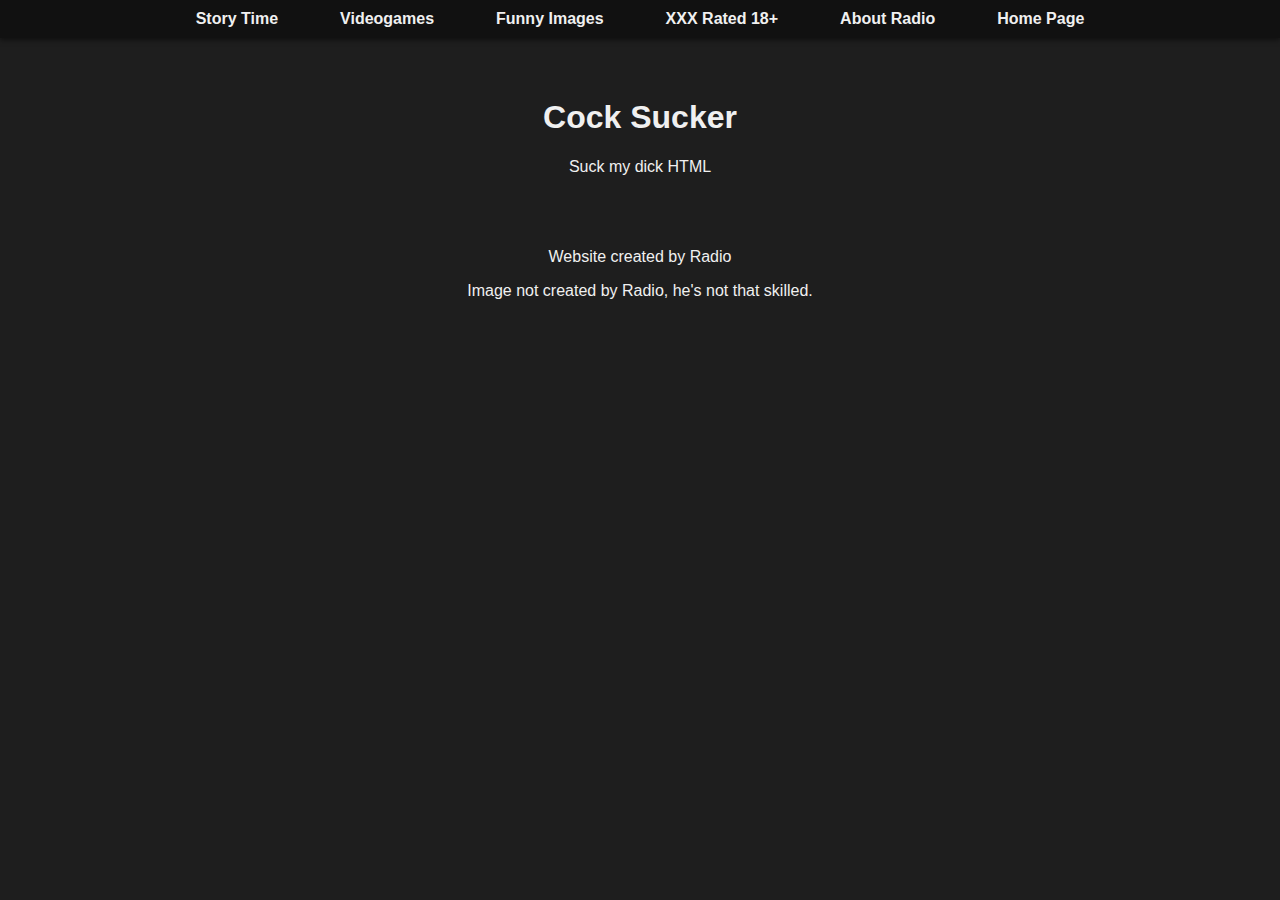
==== about.html @ 6d04199d "test" ====
<!DOCTYPE html>
<html lang="en">
<head>
  <meta charset="UTF-8" />
  <meta name="viewport" content="width=device-width, initial-scale=1.0" />
  <title>My First Website</title>
  <link rel="stylesheet" href="style.css" />
</head>
<body>
</section>
<nav class="navbar">
    <ul>
        <li><a href="story.html">Story Time</a></li>
        <li><a href="videogames.html">Videogames</a></li>
        <li><a href="funnyImg.html">Funny Images</a></li>
        <li><a href="spicyImg.html">XXX Rated 18+</a></li>
        <li><a href="about.html">About Radio</a></li>
        <li><a href="index.html">Home Page</a></li>
      </ul>
  </nav>
  <header class="main-header">
    <h1>Cock Sucker</h1>
    <p>Suck my dick HTML</p>
  </header>

  <footer>
    <p>Website created by Radio</p>
    <p>Image not created by Radio, he's not that skilled.</p>
  </footer>

  <script src="script.js"></script>
</body>
</html>
---- style.css ----
body {
  font-family: sans-serif;
  background-color: #1e1e1e;
  color: #f0f0f0;
  margin: 0;
  padding: 0;
  text-align: center; /* Center all text and inline content */
}

.navbar {
  background-color: #111;
  padding: 10px 0;
  box-shadow: 0 2px 5px rgba(0, 0, 0, 0.5);
  position: sticky;
  top: 0;
  z-index: 1000;
}

.navbar ul {
  list-style: none;
  display: flex;
  justify-content: center;
  gap: 30px;
  padding: 0;
  margin: 0;
}

.navbar li a {
  color: #f0f0f0;
  text-decoration: none;
  font-weight: bold;
  padding: 8px 16px;
  border-radius: 5px;
  transition: background-color 0.3s ease;
}

.navbar li a:hover {
  background-color: #333;
}

.main-header {
  padding: 40px 20px;
}

img {
  margin-top: 20px;
  border-radius: 10px;
}
.gold-header {
  color: hsl(177, 96%, 51%);
  padding: 40px;
  font-size: 48px;
  font-weight: bold;
  text-shadow: 0 0 8px #a5fd00;
}

/* Optional sparkle animation */
@keyframes sparkle {
  0% {
    text-shadow: 0 0 10px gold, 0 0 20px #ffd700;
  }
  100% {
    text-shadow: 0 0 20px white, 0 0 40px #fffacd;
  }
}
.party-time {
  background-image: url('https://cdn.pixabay.com/animation/2024/05/02/07/43/07-43-00-535_512.gif');
  background-size: cover;
}
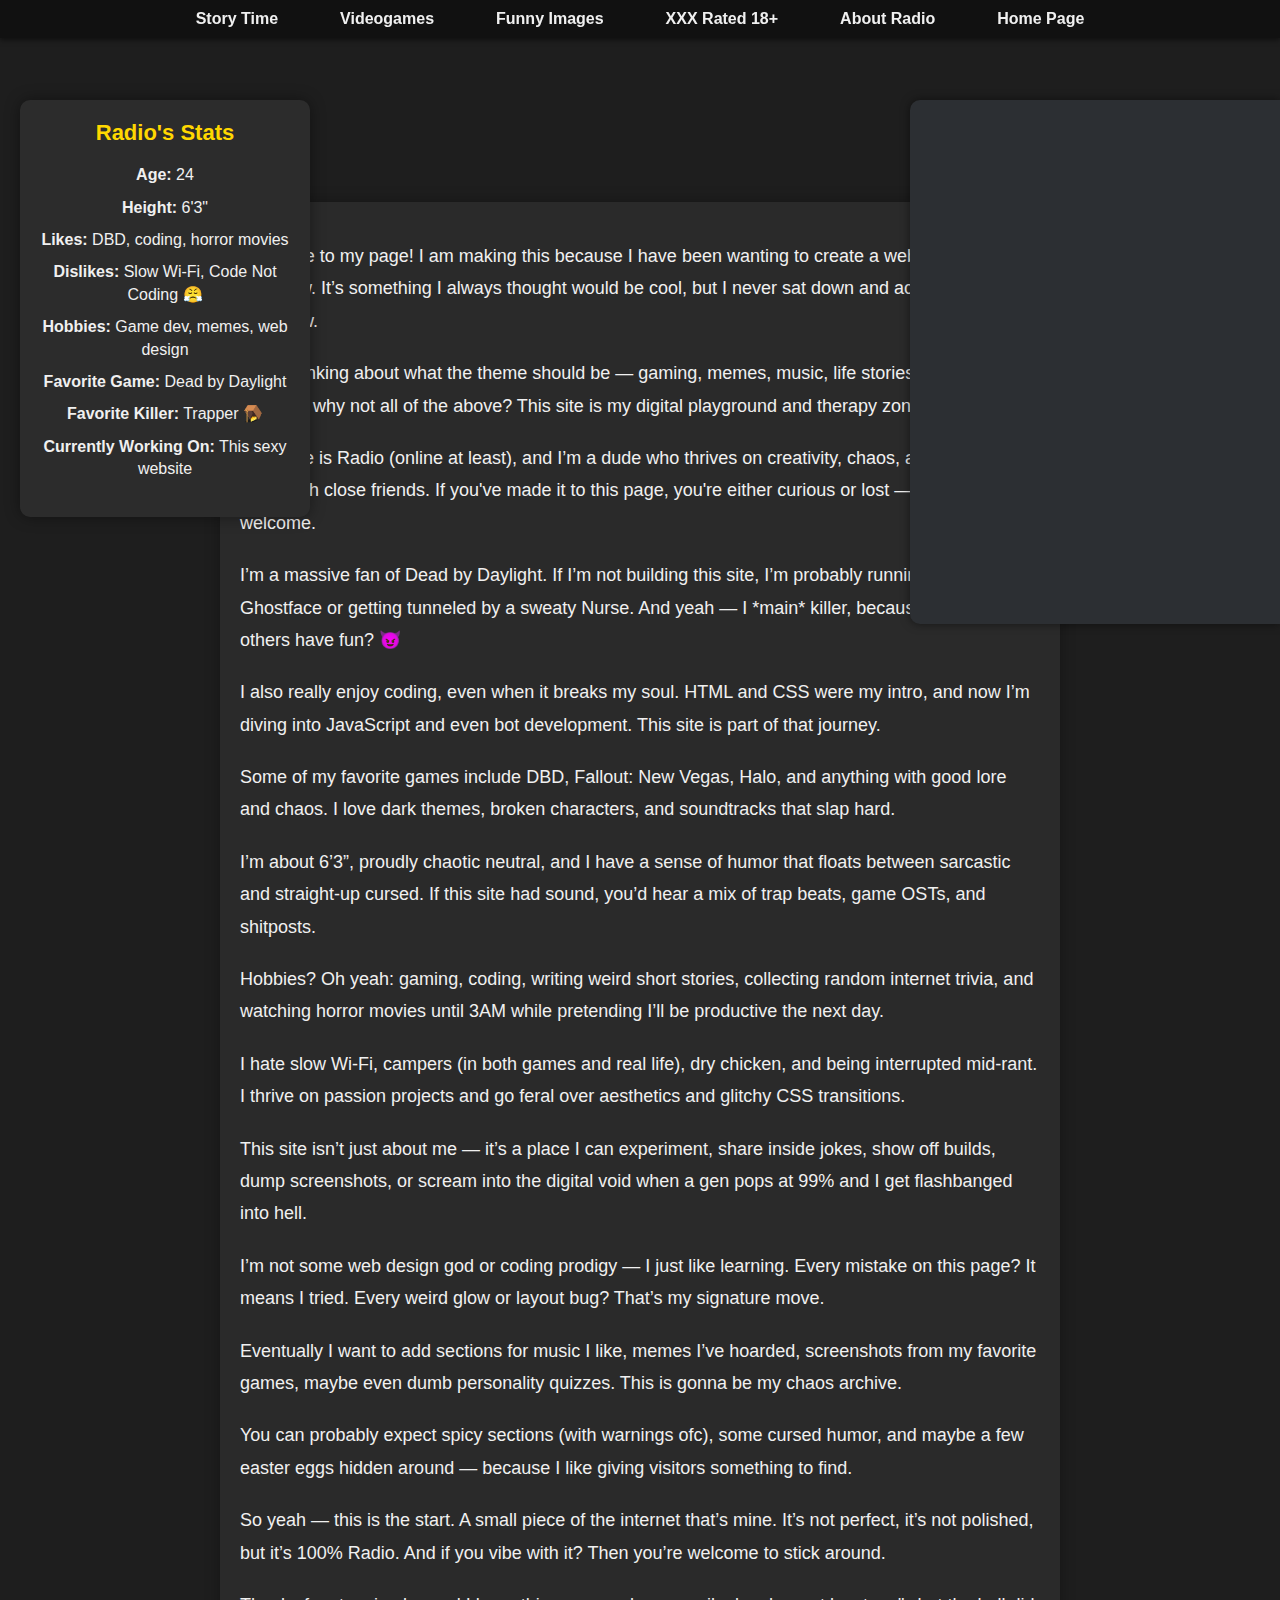
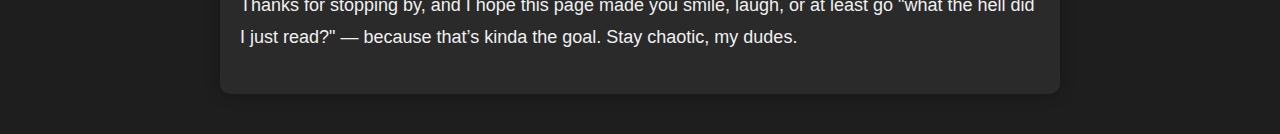
==== commit f1a32e72: "V8" ====
--- a/about.html
+++ b/about.html
@@ -18,15 +18,105 @@
         <li><a href="index.html">Home Page</a></li>
       </ul>
   </nav>
-  <header class="main-header">
-    <h1>Cock Sucker</h1>
-    <p>Suck my dick HTML</p>
+  <div class="discord-widget">
+    <iframe
+      src="https://discord.com/widget?id=1348899201223757894&theme=dark"
+      width="350"
+      height="500"
+      allowtransparency="true"
+      frameborder="0"
+      sandbox="allow-popups allow-popups-to-escape-sandbox allow-same-origin allow-scripts">
+    </iframe>
+  </div>
+  
+   <aside class="bio-sidebar">
+    <h2>Radio's Stats</h2>
+    <ul>
+      <li><strong>Age:</strong> 24</li>
+      <li><strong>Height:</strong> 6'3"</li>
+      <li><strong>Likes:</strong> DBD, coding, horror movies</li>
+      <li><strong>Dislikes:</strong> Slow Wi-Fi, Code Not Coding 😤</li>
+      <li><strong>Hobbies:</strong> Game dev, memes, web design</li>
+      <li><strong>Favorite Game:</strong> Dead by Daylight</li>
+      <li><strong>Favorite Killer:</strong> Trapper 🪤</li>
+      <li><strong>Currently Working On:</strong> This sexy website</li>
+    </ul>
+  </aside>
+  <header>
+    <iframe
+    title="Discord user embed"
+    width="340"
+    height="120"
+    frameborder="0"
+    sandbox="allow-scripts"
+    src="https://widgets.vendicated.dev/user?id=834691444966162472&theme=dark&banner=true&full-banner=false&rounded-corners=true&discord-icon=false&badges=false&guess-nitro=false&"
+></iframe>    
   </header>
 
-  <footer>
-    <p>Website created by Radio</p>
-    <p>Image not created by Radio, he's not that skilled.</p>
-  </footer>
+  <body>
+    <div class="content">
+    <p>
+      Welcome to my page! I am making this because I have been wanting to create a webpage for some time now. It’s something I always thought would be cool, but I never sat down and actually started. Until now.
+    </p>
+  
+    <p>
+      I was thinking about what the theme should be — gaming, memes, music, life stories — then decided: why not all of the above? This site is my digital playground and therapy zone all in one.
+    </p>
+  
+    <p>
+      My name is Radio (online at least), and I’m a dude who thrives on creativity, chaos, and cracking jokes with close friends. If you've made it to this page, you're either curious or lost — either way, welcome.
+    </p>
+  
+    <p>
+      I’m a massive fan of Dead by Daylight. If I’m not building this site, I’m probably running from Ghostface or getting tunneled by a sweaty Nurse. And yeah — I *main* killer, because why let others have fun? 😈
+    </p>
+  
+    <p>
+      I also really enjoy coding, even when it breaks my soul. HTML and CSS were my intro, and now I’m diving into JavaScript and even bot development. This site is part of that journey.
+    </p>
+  
+    <p>
+      Some of my favorite games include DBD, Fallout: New Vegas, Halo, and anything with good lore and chaos. I love dark themes, broken characters, and soundtracks that slap hard.
+    </p>
+  
+    <p>
+      I’m about 6’3”, proudly chaotic neutral, and I have a sense of humor that floats between sarcastic and straight-up cursed. If this site had sound, you’d hear a mix of trap beats, game OSTs, and shitposts.
+    </p>
+  
+    <p>
+      Hobbies? Oh yeah: gaming, coding, writing weird short stories, collecting random internet trivia, and watching horror movies until 3AM while pretending I’ll be productive the next day.
+    </p>
+  
+    <p>
+      I hate slow Wi-Fi, campers (in both games and real life), dry chicken, and being interrupted mid-rant. I thrive on passion projects and go feral over aesthetics and glitchy CSS transitions.
+    </p>
+  
+    <p>
+      This site isn’t just about me — it’s a place I can experiment, share inside jokes, show off builds, dump screenshots, or scream into the digital void when a gen pops at 99% and I get flashbanged into hell.
+    </p>
+  
+    <p>
+      I’m not some web design god or coding prodigy — I just like learning. Every mistake on this page? It means I tried. Every weird glow or layout bug? That’s my signature move.
+    </p>
+  
+    <p>
+      Eventually I want to add sections for music I like, memes I’ve hoarded, screenshots from my favorite games, maybe even dumb personality quizzes. This is gonna be my chaos archive.
+    </p>
+  
+    <p>
+      You can probably expect spicy sections (with warnings ofc), some cursed humor, and maybe a few easter eggs hidden around — because I like giving visitors something to find.
+    </p>
+  
+    <p>
+      So yeah — this is the start. A small piece of the internet that’s mine. It’s not perfect, it’s not polished, but it’s 100% Radio. And if you vibe with it? Then you’re welcome to stick around.
+    </p>
+  
+    <p>
+      Thanks for stopping by, and I hope this page made you smile, laugh, or at least go "what the hell did I just read?" — because that’s kinda the goal. Stay chaotic, my dudes.
+    </p>
+</div>
+  </body>
+  
 
   <script src="script.js"></script>
 </body>
--- a/style.css
+++ b/style.css
@@ -67,3 +67,58 @@
   background-image: url('https://cdn.pixabay.com/animation/2024/05/02/07/43/07-43-00-535_512.gif');
   background-size: cover;
 }
+.bio-sidebar {
+  position: absolute;
+  top: 100px;
+  left: 20px;
+  background-color: #2c2c2c;
+  color: #f0f0f0;
+  padding: 20px;
+  border-radius: 10px;
+  width: 250px;
+  box-shadow: 0 0 15px rgba(0,0,0,0.4);
+  font-size: 16px;
+}
+
+.bio-sidebar h2 {
+  margin-top: 0;
+  font-size: 22px;
+  color: gold;
+}
+
+.bio-sidebar ul {
+  list-style: none;
+  padding-left: 0;
+}
+
+.bio-sidebar li {
+  margin-bottom: 10px;
+  line-height: 1.4;
+}
+.discord-widget {
+  position: fixed;
+  top: 100px;
+  right: 0;
+  z-index: 999;
+  padding: 10px;
+  background-color: #2c2f33;
+  box-shadow: 0 0 10px rgba(0,0,0,0.5);
+  border-radius: 10px 0 0 10px;
+}
+
+.content {
+  max-width: 800px;
+  margin: 40px auto;
+  padding: 20px;
+  background-color: #2a2a2a;
+  border-radius: 10px;
+  box-shadow: 0 0 15px rgba(0, 0, 0, 0.3);
+  line-height: 1.8;
+  font-size: 18px;
+  text-align: left;
+  color: #f0f0f0;
+}
+
+.content p {
+  margin-bottom: 20px;
+}
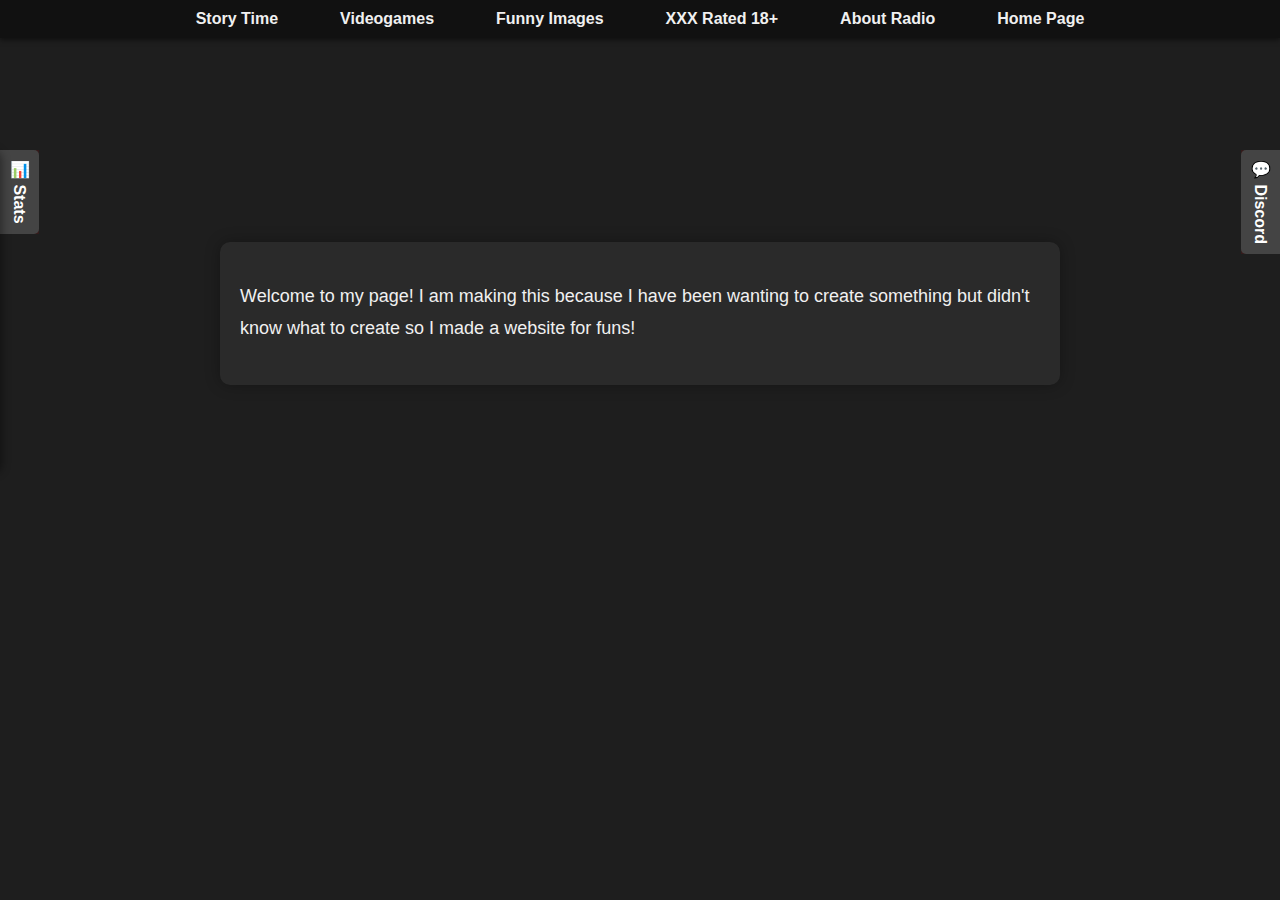
==== commit 9a0b61a0: "not done" ====
--- a/about.html
+++ b/about.html
@@ -3,120 +3,73 @@
 <head>
   <meta charset="UTF-8" />
   <meta name="viewport" content="width=device-width, initial-scale=1.0" />
-  <title>My First Website</title>
+  <title>About Radio</title>
   <link rel="stylesheet" href="style.css" />
 </head>
 <body>
-</section>
-<nav class="navbar">
+
+  <!-- Navbar -->
+  <nav class="navbar">
     <ul>
-        <li><a href="story.html">Story Time</a></li>
-        <li><a href="videogames.html">Videogames</a></li>
-        <li><a href="funnyImg.html">Funny Images</a></li>
-        <li><a href="spicyImg.html">XXX Rated 18+</a></li>
-        <li><a href="about.html">About Radio</a></li>
-        <li><a href="index.html">Home Page</a></li>
+      <li><a href="story.html">Story Time</a></li>
+      <li><a href="videogames.html">Videogames</a></li>
+      <li><a href="funnyImg.html">Funny Images</a></li>
+      <li><a href="spicyImg.html">XXX Rated 18+</a></li>
+      <li><a href="about.html">About Radio</a></li>
+      <li><a href="index.html">Home Page</a></li>
+    </ul>
+  </nav>
+
+  <!-- LEFT: Stats Tab -->
+  <div class="pullout-tab left-tab">
+    <div class="tab-label">📊 Stats</div>
+    <div class="tab-content">
+      <h2>Radio's Stats</h2>
+      <ul>
+        <li><strong>Age:</strong> 24</li>
+        <li><strong>Height:</strong> 6'3"</li>
+        <li><strong>Likes:</strong> DBD, coding, horror movies</li>
+        <li><strong>Dislikes:</strong> Slow Wi-Fi, Code Not Coding 😤</li>
+        <li><strong>Hobbies:</strong> Game dev, memes, web design</li>
+        <li><strong>Favorite Game:</strong> Dead by Daylight</li>
+        <li><strong>Favorite Killer:</strong> Trapper 🪤</li>
+        <li><strong>Currently Working On:</strong> This sexy website</li>
       </ul>
-  </nav>
-  <div class="discord-widget">
+    </div>
+  </div>
+
+  <!-- RIGHT: Discord Tab -->
+  <div class="pullout-tab right-tab">
+    <div class="tab-label">💬 Discord</div>
+    <div class="tab-content">
+      <iframe
+        src="https://discord.com/widget?id=1348899201223757894&theme=dark"
+        width="280"
+        height="400"
+        allowtransparency="true"
+        frameborder="0"
+        sandbox="allow-popups allow-same-origin allow-scripts">
+      </iframe>
+    </div>
+  </div>
+
+  <!-- Header Content -->
+  <header class="main-header">
     <iframe
-      src="https://discord.com/widget?id=1348899201223757894&theme=dark"
-      width="350"
-      height="500"
-      allowtransparency="true"
+      title="Discord user embed"
+      width="340"
+      height="120"
       frameborder="0"
-      sandbox="allow-popups allow-popups-to-escape-sandbox allow-same-origin allow-scripts">
+      sandbox="allow-scripts"
+      src="https://widgets.vendicated.dev/user?id=834691444966162472&theme=dark&banner=true&full-banner=false&rounded-corners=true&discord-icon=false&badges=false&guess-nitro=false&">
     </iframe>
-  </div>
-  
-   <aside class="bio-sidebar">
-    <h2>Radio's Stats</h2>
-    <ul>
-      <li><strong>Age:</strong> 24</li>
-      <li><strong>Height:</strong> 6'3"</li>
-      <li><strong>Likes:</strong> DBD, coding, horror movies</li>
-      <li><strong>Dislikes:</strong> Slow Wi-Fi, Code Not Coding 😤</li>
-      <li><strong>Hobbies:</strong> Game dev, memes, web design</li>
-      <li><strong>Favorite Game:</strong> Dead by Daylight</li>
-      <li><strong>Favorite Killer:</strong> Trapper 🪤</li>
-      <li><strong>Currently Working On:</strong> This sexy website</li>
-    </ul>
-  </aside>
-  <header>
-    <iframe
-    title="Discord user embed"
-    width="340"
-    height="120"
-    frameborder="0"
-    sandbox="allow-scripts"
-    src="https://widgets.vendicated.dev/user?id=834691444966162472&theme=dark&banner=true&full-banner=false&rounded-corners=true&discord-icon=false&badges=false&guess-nitro=false&"
-></iframe>    
   </header>
 
-  <body>
-    <div class="content">
-    <p>
-      Welcome to my page! I am making this because I have been wanting to create a webpage for some time now. It’s something I always thought would be cool, but I never sat down and actually started. Until now.
-    </p>
-  
-    <p>
-      I was thinking about what the theme should be — gaming, memes, music, life stories — then decided: why not all of the above? This site is my digital playground and therapy zone all in one.
-    </p>
-  
-    <p>
-      My name is Radio (online at least), and I’m a dude who thrives on creativity, chaos, and cracking jokes with close friends. If you've made it to this page, you're either curious or lost — either way, welcome.
-    </p>
-  
-    <p>
-      I’m a massive fan of Dead by Daylight. If I’m not building this site, I’m probably running from Ghostface or getting tunneled by a sweaty Nurse. And yeah — I *main* killer, because why let others have fun? 😈
-    </p>
-  
-    <p>
-      I also really enjoy coding, even when it breaks my soul. HTML and CSS were my intro, and now I’m diving into JavaScript and even bot development. This site is part of that journey.
-    </p>
-  
-    <p>
-      Some of my favorite games include DBD, Fallout: New Vegas, Halo, and anything with good lore and chaos. I love dark themes, broken characters, and soundtracks that slap hard.
-    </p>
-  
-    <p>
-      I’m about 6’3”, proudly chaotic neutral, and I have a sense of humor that floats between sarcastic and straight-up cursed. If this site had sound, you’d hear a mix of trap beats, game OSTs, and shitposts.
-    </p>
-  
-    <p>
-      Hobbies? Oh yeah: gaming, coding, writing weird short stories, collecting random internet trivia, and watching horror movies until 3AM while pretending I’ll be productive the next day.
-    </p>
-  
-    <p>
-      I hate slow Wi-Fi, campers (in both games and real life), dry chicken, and being interrupted mid-rant. I thrive on passion projects and go feral over aesthetics and glitchy CSS transitions.
-    </p>
-  
-    <p>
-      This site isn’t just about me — it’s a place I can experiment, share inside jokes, show off builds, dump screenshots, or scream into the digital void when a gen pops at 99% and I get flashbanged into hell.
-    </p>
-  
-    <p>
-      I’m not some web design god or coding prodigy — I just like learning. Every mistake on this page? It means I tried. Every weird glow or layout bug? That’s my signature move.
-    </p>
-  
-    <p>
-      Eventually I want to add sections for music I like, memes I’ve hoarded, screenshots from my favorite games, maybe even dumb personality quizzes. This is gonna be my chaos archive.
-    </p>
-  
-    <p>
-      You can probably expect spicy sections (with warnings ofc), some cursed humor, and maybe a few easter eggs hidden around — because I like giving visitors something to find.
-    </p>
-  
-    <p>
-      So yeah — this is the start. A small piece of the internet that’s mine. It’s not perfect, it’s not polished, but it’s 100% Radio. And if you vibe with it? Then you’re welcome to stick around.
-    </p>
-  
-    <p>
-      Thanks for stopping by, and I hope this page made you smile, laugh, or at least go "what the hell did I just read?" — because that’s kinda the goal. Stay chaotic, my dudes.
-    </p>
-</div>
-  </body>
-  
+  <!-- Main Content -->
+  <div class="content">
+    <p>Welcome to my page! I am making this because I have been wanting to create something but didn't know what to create so I made a website for funs!</p>
+    <!-- Add the rest of your paragraph content here -->
+  </div>
 
   <script src="script.js"></script>
 </body>
--- a/style.css
+++ b/style.css
@@ -117,8 +117,222 @@
   font-size: 18px;
   text-align: left;
   color: #f0f0f0;
+  width: 90%;
+  max-width: 800px;
+  margin: 0 auto;
+  padding: 20px;
 }
 
 .content p {
   margin-bottom: 20px;
 }
+/* =================== */
+/* 📱 Mobile Fix Zone */
+/* =================== */
+@media (max-width: 768px) {
+  .bio-sidebar {
+    position: relative;
+    width: 90%;
+    margin: 20px auto;
+    top: 0;
+    left: 0;
+  }
+
+  .discord-widget {
+    display: none; /* hide the Discord widget on small screens */
+  }
+
+  .navbar ul {
+    flex-direction: column;
+    align-items: center;
+    gap: 15px;
+  }
+
+  .gold-header {
+    font-size: 32px;
+    padding: 20px;
+  }
+
+  .content {
+    padding: 15px;
+    font-size: 16px;
+  }
+
+  .main-header {
+    padding: 20px 10px;
+  }
+
+  img {
+    max-width: 100%;
+    height: auto;
+  }
+}
+
+/* ============================= */
+/* 🧲 Pull-Out Tabs (Hover to Open) */
+/* ============================= */
+.pullout-tab {
+  position: fixed;
+  top: 150px;
+  z-index: 1000;
+  display: flex;
+  align-items: flex-start;
+}
+
+/* Tab label (visible part) */
+.tab-label {
+  background-color: #444;
+  color: #fff;
+  padding: 10px;
+  writing-mode: vertical-rl;
+  text-orientation: mixed;
+  font-weight: bold;
+  cursor: pointer;
+  border-radius: 0 5px 5px 0;
+}
+
+/* Tab content (hidden by default) */
+.tab-content {
+  position: absolute;
+  top: 0;
+  background-color: #2c2c2c;
+  color: #fff;
+  padding: 20px;
+  width: 250px;
+  box-shadow: 2px 0 8px rgba(0, 0, 0, 0.4);
+  transition: transform 0.3s ease;
+  z-index: 1;
+}
+
+/* LEFT tab setup */
+.left-tab {
+  left: 0;
+}
+.left-tab .tab-content {
+  transform: translateX(-100%);
+  border-radius: 0 10px 10px 0;
+}
+.left-tab .tab-label:hover + .tab-content {
+  transform: translateX(0);
+}
+
+/* RIGHT tab setup */
+.right-tab {
+  right: 0;
+  flex-direction: row-reverse;
+}
+.right-tab .tab-label {
+  border-radius: 5px 0 0 5px;
+}
+.right-tab .tab-content {
+  left: auto;
+  right: 100%;
+  transform: translateX(100%);
+  border-radius: 10px 0 0 10px;
+}
+.right-tab .tab-label:hover + .tab-content {
+  transform: translateX(0);
+}
+
+/* RIGHT TAB (pulls left when label hovered) */
+.right-tab .tab-label {
+  position: relative;
+  background-color: #444;
+  padding: 10px;
+  writing-mode: vertical-rl;
+  text-orientation: mixed;
+  border-radius: 5px 0 0 5px;
+  cursor: pointer;
+}
+
+.right-tab:hover .tab-content {
+  transform: translateX(0);
+  right: 100%;
+}
+
+
+/* LEFT TAB (pulls right when label hovered) */
+.left-tab .tab-label {
+  position: relative;
+  background-color: #444;
+  padding: 10px;
+  writing-mode: vertical-rl;
+  text-orientation: mixed;
+  border-radius: 0 5px 5px 0;
+  cursor: pointer;
+}
+
+.left-tab .tab-label:hover .tab-content {
+  transform: translateX(0);
+  left: 100%;
+}
+
+/* Base pullout tab container */
+.pullout-tab {
+  position: fixed;
+  top: 150px;
+  z-index: 1000;
+  display: flex;
+  align-items: flex-start;
+}
+
+/* Tab label styling */
+.tab-label {
+  background-color: #444;
+  color: #fff;
+  padding: 10px;
+  writing-mode: vertical-rl;
+  text-orientation: mixed;
+  font-weight: bold;
+  cursor: pointer;
+  border-radius: 0 5px 5px 0;
+}
+
+/* Tab content hidden off-screen initially */
+.tab-content {
+  position: absolute;
+  top: 0;
+  background-color: #2c2c2c;
+  color: #fff;
+  padding: 20px;
+  width: 300px;
+  border-radius: 0 10px 10px 0;
+  transform: translateX(-100%);
+  transition: transform 0.3s ease;
+  box-shadow: 2px 0 8px rgba(0, 0, 0, 0.4);
+}
+
+/* LEFT tab config */
+.left-tab {
+  left: 0;
+}
+
+.left-tab .tab-label:hover + .tab-content {
+  transform: translateX(0);
+}
+
+/* RIGHT tab config */
+.right-tab {
+  right: 0;
+  flex-direction: row-reverse;
+}
+
+.right-tab .tab-label {
+  border-radius: 5px 0 0 5px;
+}
+
+.right-tab .tab-content {
+  left: auto;
+  right: 100%;
+  border-radius: 10px 0 0 10px;
+  transform: translateX(200%);
+}
+
+.right-tab .tab-label:hover + .tab-content {
+  transform: translateX(0);
+}
+.pullout-tab {
+  background: rgba(255, 0, 0, 0.1); /* debug background */
+}
+
+
